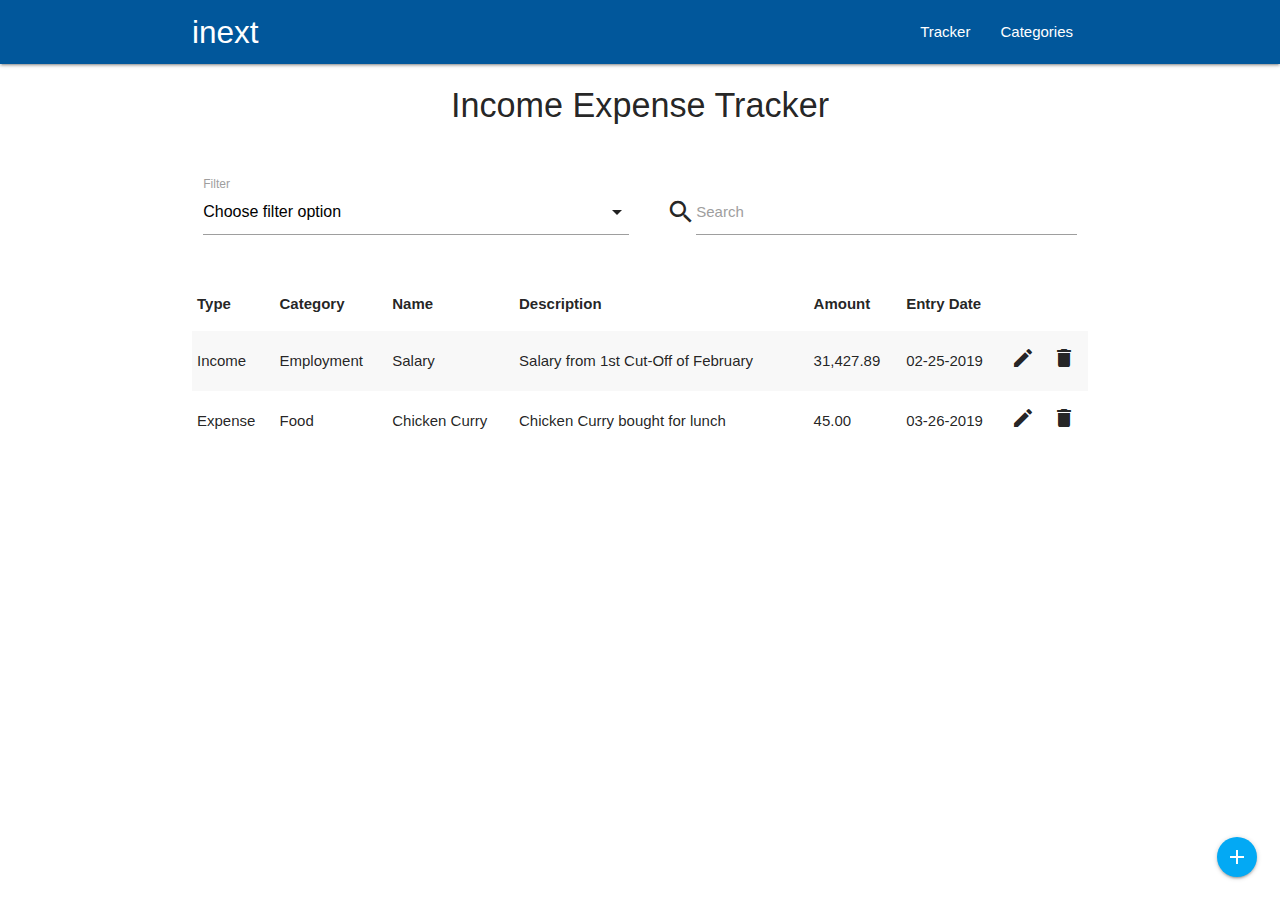
==== tracker.html @ 46f914c1 "initial commit - crud functionalities for categories view" ====
<!DOCTYPE html>
<html lang="en">
<head>
    <meta charset="UTF-8">
    <meta name="viewport" content="width=device-width, initial-scale=1.0">
    <meta http-equiv="X-UA-Compatible" content="ie=edge">
    <title>InExTrack</title>

    <link href="https://fonts.googleapis.com/icon?family=Material+Icons" rel="stylesheet">
    <link rel="stylesheet" href="https://cdnjs.cloudflare.com/ajax/libs/materialize/1.0.0/css/materialize.min.css">
    <link rel="stylesheet" href="css/custom.css">
</head>
<body>
    <section id="navigation">
        <nav>
            <div class="nav-wrapper light-blue darken-4">
                <div class="container">
                    <a href="index.html" class="brand-logo">inext</a>

                    <ul id="nav-mobile" class="right hide-on-med-and-down">
                        <li><a href="tracker.html">Tracker</a></li>
                        <li><a href="category.html">Categories</a></li>
                    </ul>
                </div>
            </div>
        </nav>
    </section>

    <div class="container">
        <h4 class="center-align">Income Expense Tracker</h4>
        <section id="tracker-section">
            <div class="tracker-actions right-align">
                <div class="row">
                    <div class="col s6">
                        <div class="input-field">
                            <select>
                                <option value="" disabled selected>Choose filter option</option>
                                <option value="income">Income</option>
                                <option value="income">Expense</option>
                            </select>
                            <label for="filterOption">Filter</label>
                        </div>
                    </div>
                    <div class="col s6">
                        <div class="input-field">
                            <i class="material-icons prefix">search</i>
                            <input id="icon_prefix" type="text" class="validate">
                            <label for="icon_prefix">Search</label>
                        </div>
                    </div>
                </div>
            </div>
            <table class="striped responsive-table">
                <thead>
                    <tr>
                        <th>Type</th>
                        <th>Category</th>
                        <th>Name</th>
                        <th>Description</th>
                        <th>Amount</th>
                        <th>Entry Date</th>
                        <th></th>
                        <th></th>
                    </tr>
                </thead>
                <tbody>
                    <tr>
                        <td>Income</td>
                        <td>Employment</td>
                        <td>Salary</td>
                        <td>Salary from 1st Cut-Off of February</td>
                        <td>31,427.89</td>
                        <td>02-25-2019</td>
                        <td><i class="material-icons">edit</i></td>
                        <td><i class="material-icons">delete</i></td>
                    </tr>
                    <tr>
                        <td>Expense</td>
                        <td>Food</td>
                        <td>Chicken Curry</td>
                        <td>Chicken Curry bought for lunch</td>
                        <td>45.00</td>
                        <td>03-26-2019</td>
                        <td><i class="material-icons">edit</i></td>
                        <td><i class="material-icons">delete</i></td>
                    </tr>
                </tbody>
            </table>
        </section>

        <div class="fixed-action-btn">
            <a href="tracker-form.html" class="btn-floating light-blue new-entry-btn"><i class="material-icons">add</i></a>
        </div>
    </div>

    <script src="https://cdnjs.cloudflare.com/ajax/libs/materialize/1.0.0/js/materialize.min.js"></script>
    <script src="js/tracker.js"></script>
</body>
</html>
---- css/custom.css ----
#dashboard-section, #tracker-section, #tracker-form-section {
    margin-top: 50px;
    margin-bottom: 50px;
}

.preloader-wrapper {
    margin-top: 20px;
}

.new-entry-btn {
    margin-top: 20px;
}

.side-note {
    color: #9e9e9e;
    font-size: 12px;
}
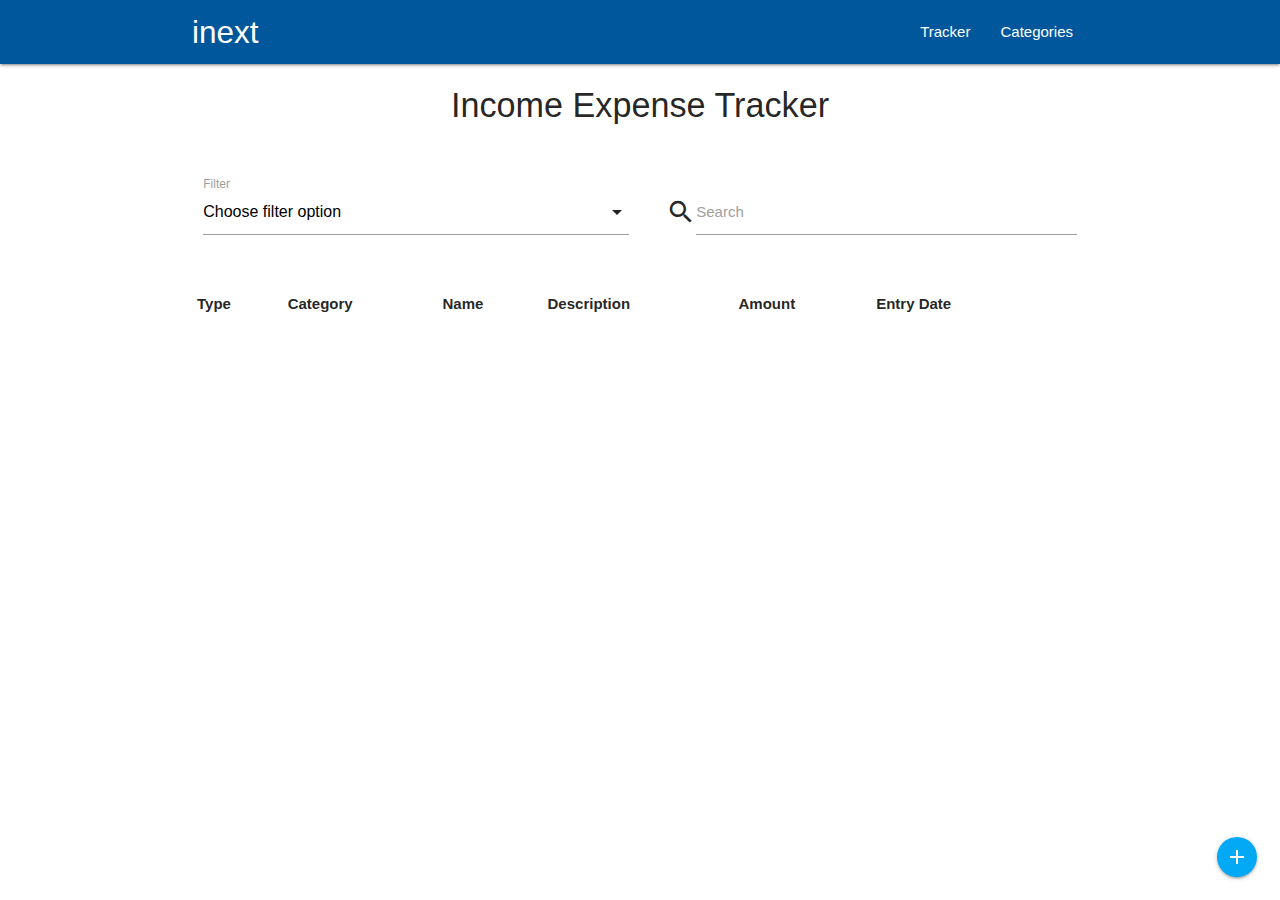
==== commit f1c5207e: "crud for tracker view and minor bug fixes for categories view" ====
--- a/tracker.html
+++ b/tracker.html
@@ -64,26 +64,7 @@
                     </tr>
                 </thead>
                 <tbody>
-                    <tr>
-                        <td>Income</td>
-                        <td>Employment</td>
-                        <td>Salary</td>
-                        <td>Salary from 1st Cut-Off of February</td>
-                        <td>31,427.89</td>
-                        <td>02-25-2019</td>
-                        <td><i class="material-icons">edit</i></td>
-                        <td><i class="material-icons">delete</i></td>
-                    </tr>
-                    <tr>
-                        <td>Expense</td>
-                        <td>Food</td>
-                        <td>Chicken Curry</td>
-                        <td>Chicken Curry bought for lunch</td>
-                        <td>45.00</td>
-                        <td>03-26-2019</td>
-                        <td><i class="material-icons">edit</i></td>
-                        <td><i class="material-icons">delete</i></td>
-                    </tr>
+                    
                 </tbody>
             </table>
         </section>
